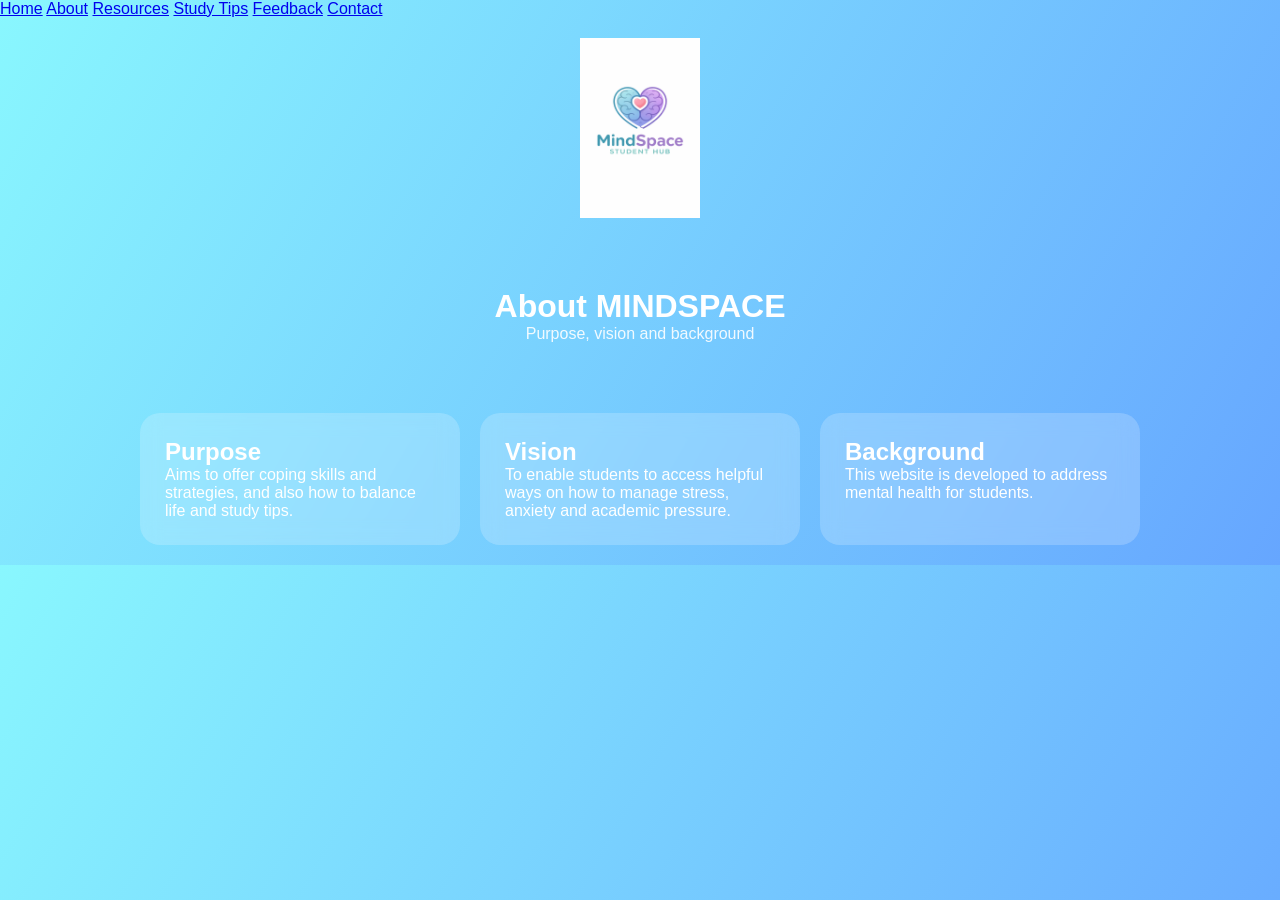
==== About.html @ 7ae89747 "script.js" ====
<!DOCTYPE html>
<html>
<head>
<meta charset="UTF-8">
<meta name="viewport" content="width=device-width, initial-scale=1.0">

<title>About</title>
<link rel="stylesheet" href="Style.css">

</head>

<body>
<script src="Script.js"></script> 
<nav>
<a href="index.html">Home</a>
<a href="About.html">About</a>
<a href="resources.html">Resources</a>
<a href="StudyTips.html">Study Tips</a>
<a href="Feedback.html">Feedback</a>
<a href="Contact.html">Contact</a>
</nav>

<img src="Logo.png" class="logo">

<div class="hero">
<h1>About MINDSPACE</h1>
<p>Purpose, vision and background</p>
</div>

<div class="container">
<div class="card"><h2>Purpose</h2><p>Aims to offer coping skills and strategies, and also how to balance life and study tips.</p></div>
<div class="card"><h2>Vision</h2><p>To enable students to access helpful ways on how to manage stress, anxiety and academic pressure.</p></div>
<div class="card"><h2>Background</h2><p>This website is developed to address mental health for students.</p></div>
</div>

</body>
</html>
---- Style.css ----
/* GLOBAL */
* {
    box-sizing: border-box;
    margin: 0;
    padding: 0;
}

/* BODY */
body {
    font-family: 'Segoe UI', sans-serif;
    background: linear-gradient(120deg, #89f7fe, #66a6ff);
    color: white;
    transition: 0.3s;
}

/*  DARK MODE */
body.dark {
    background: linear-gradient(120deg, #1e1e2f, #121212);
    color: #f1f1f1;
}

/* NAVBAR */
.navbar {
    position: sticky;
    top: 0;
    width: 100%;
    backdrop-filter: blur(12px);
    background: rgba(102, 166, 255, 0.6);
    z-index: 1000;
    transition: 0.3s;
}

body.dark .navbar {
    background: rgba(20, 20, 30, 0.8);
}

/* NAV CONTAINER */
.nav-container {
    display: flex;
    justify-content: space-between;
    align-items: center;
    padding: 15px 20px;
}

/* LOGO TEXT */
.logo-text {
    font-size: 20px;
    font-weight: bold;
}

/* NAV LINKS */
.nav-links {
    display: flex;
    gap: 20px;
}

.nav-links a {
    text-decoration: none;
    color: white;
    font-weight: 500;
    position: relative;
}

/* HOVER EFFECT */
.nav-links a::after {
    content: "";
    position: absolute;
    width: 0%;
    height: 2px;
    background: white;
    left: 0;
    bottom: -5px;
    transition: 0.3s;
}

.nav-links a:hover::after {
    width: 100%;
}

/* MENU ICON */
.menu-toggle {
    display: none;
    font-size: 26px;
    cursor: pointer;
}

/* DARK MODE BUTTON */
.dark-toggle {
    font-size: 20px;
    cursor: pointer;
    margin-left: 10px;
}

/* HERO */
.hero {
    text-align: center;
    padding: 30px 20px;
}

.hero h1 {
    font-size: 32px;
    font-weight: 700;
}

.hero p {
    opacity: 0.9;
}

/* LOGO IMAGE */
.logo {
    display: block;
    margin: 20px auto;
    width: 120px;
    max-width: 100%;
}

/* CONTAINER */
.container {
    display: flex;
    flex-wrap: wrap;
    justify-content: center;
    gap: 15px;
    padding: 20px;
    max-width: 1100px;
    margin: auto;
}

/* CARDS */
.card {
    background: rgba(255,255,255,0.2);
    backdrop-filter: blur(10px);
    padding: 25px;
    border-radius: 20px;
    flex: 1 1 250px;
    max-width: 300px;
    transition: 0.3s;
}

body.dark .card {
    background: rgba(255,255,255,0.1);
}

.card:hover {
    transform: translateY(-5px);
}

/* FORM */
input, textarea {
    width: 100%;
    padding: 10px;
    margin: 10px 0;
    border: none;
    border-radius: 10px;
}

button {
    padding: 10px;
    border: none;
    border-radius: 10px;
    cursor: pointer;
}

/* FOOTER */
footer {
    text-align: center;
    padding: 20px;
}

/*MOBILE */
@media (max-width: 768px) {

    .menu-toggle {
        display: block;
    }

    .nav-links {
        position: absolute;
        top: 60px;
        right: 0;
        width: 100%;
        background: rgba(102, 166, 255, 0.95);
        flex-direction: column;
        align-items: center;
        display: none;
        padding: 20px 0;
    }

    body.dark .nav-links {
        background: rgba(20, 20, 30, 0.95);
    }

    .nav-links a {
        padding: 10px;
        width: 100%;
        text-align: center;
    }

    .nav-links.active {
        display: flex;
    }
}

/*TABLET */
@media (min-width: 768px) {
    .card {
        max-width: 320px;
    }
}

/*DESKTOP */
@media (min-width: 1024px) {
    .hero {
        padding: 50px;
    }

    .container {
        gap: 20px;
    }
}
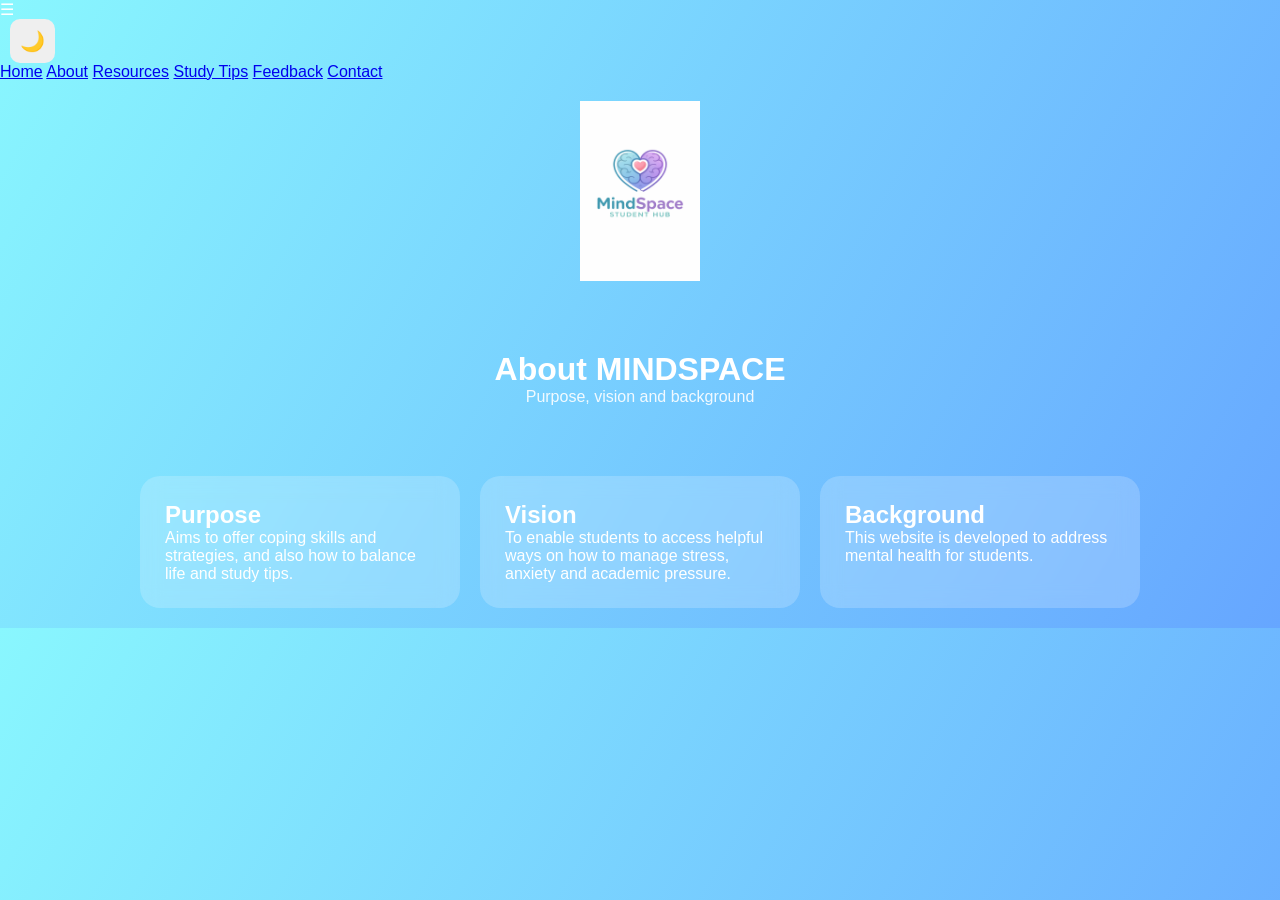
==== commit e1b107ac: "C:\Users\Peo\OneDrive - Botswana Accountancy College\Mental Health for students" ====
--- a/About.html
+++ b/About.html
@@ -11,6 +11,9 @@
 
 <body>
 <script src="Script.js"></script> 
+<div class="menu-btn">☰</div>
+<button class="dark-toggle">🌙</button>
+
 <nav>
 <a href="index.html">Home</a>
 <a href="About.html">About</a>
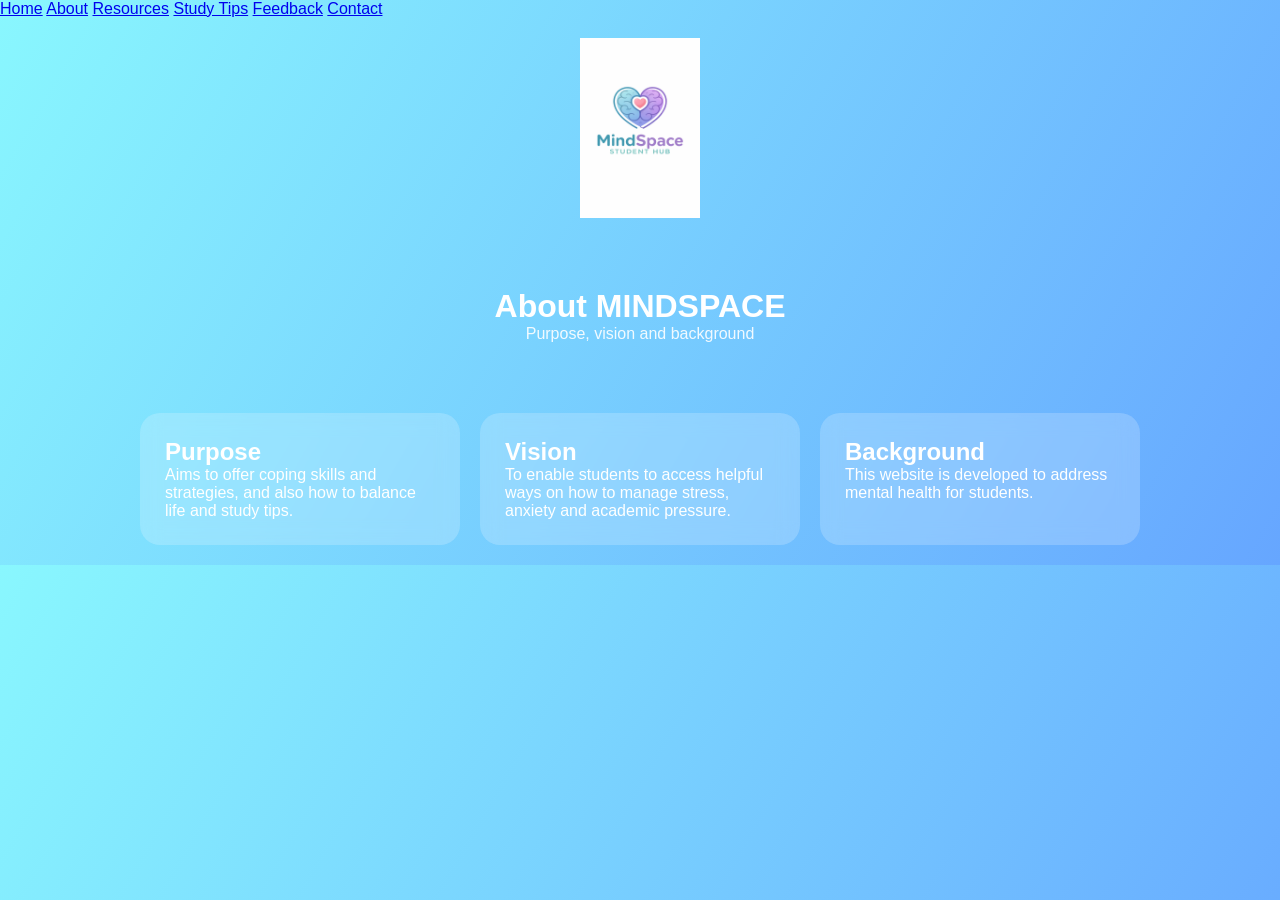
==== commit e8b59dda: "C:\Users\Peo\OneDrive - Botswana Accountancy College\Mental Health for students" ====
--- a/About.html
+++ b/About.html
@@ -11,8 +11,7 @@
 
 <body>
 <script src="Script.js"></script> 
-<div class="menu-btn">☰</div>
-<button class="dark-toggle">🌙</button>
+
 
 <nav>
 <a href="index.html">Home</a>
--- a/Style.css
+++ b/Style.css
@@ -27,7 +27,7 @@
     backdrop-filter: blur(12px);
     background: rgba(102, 166, 255, 0.6);
     z-index: 1000;
-    transition: 0.3s;
+    transition: background-color 0.3s, color 0.3s; 
 }
 
 body.dark .navbar {
@@ -216,4 +216,24 @@
     .container {
         gap: 20px;
     }
-}+}
+body.dark-mode {
+    background-color: #333333;
+    color: #f9f9f9;
+}
+body.dark-mode nav { background-color: #222222; }
+#theme-toggle { padding: 8px 16px; cursor: pointer; margin: 10px; }
+#typing-headline {
+    min-height: 80px;
+
+}
+.filter-btn {
+    padding: 8px 16px; margin: 5px;
+    border: 1px solid rgba(102, 166, 255, 0.95);
+    background: rgba(102, 166, 255, 0.6); color: white;
+    cursor: pointer; border-radius: 4px;
+}
+.filter-btn.active { background: rgba(102, 166, 255, 0.6); color: white; }
+.project-card { transition: all 0.3s; margin: 15px 0; padding: 15px;
+    border: 1px solid #ddd; border-radius: 8px; }
+.project-card.hidden { display: none; }
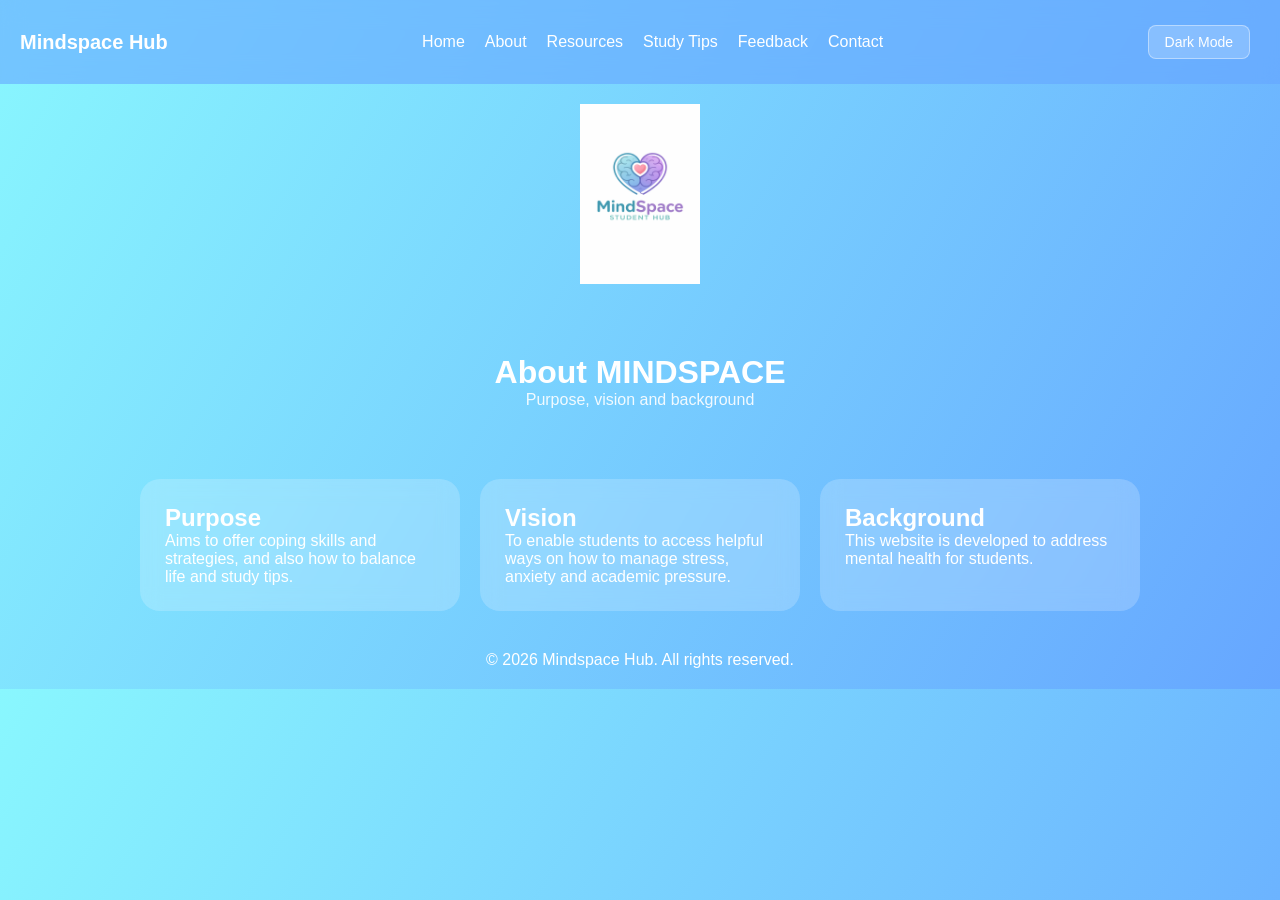
==== commit b9aa35d0: "C:\Users\Peo\OneDrive - Botswana Accountancy College\Mental Health for students" ====
--- a/About.html
+++ b/About.html
@@ -1,39 +1,78 @@
 <!DOCTYPE html>
-<html>
+<html lang="en">
 <head>
-<meta charset="UTF-8">
-<meta name="viewport" content="width=device-width, initial-scale=1.0">
-
-<title>About</title>
-<link rel="stylesheet" href="Style.css">
-
+    <meta charset="UTF-8">
+    <meta name="viewport" content="width=device-width, initial-scale=1.0">
+    <title>About — Mindspace Hub</title>
+    <link rel="stylesheet" href="Style.css">
 </head>
 
 <body>
-<script src="Script.js"></script> 
 
+    <!-- NAVBAR -->
+    <nav class="navbar">
+        <div class="nav-container">
+            <span class="logo-text">Mindspace Hub</span>
 
-<nav>
-<a href="index.html">Home</a>
-<a href="About.html">About</a>
-<a href="resources.html">Resources</a>
-<a href="StudyTips.html">Study Tips</a>
-<a href="Feedback.html">Feedback</a>
-<a href="Contact.html">Contact</a>
-</nav>
+            <div class="nav-links" id="nav-links">
+                <a href="index.html">Home</a>
+                <a href="About.html">About</a>
+                <a href="resources.html">Resources</a>
+                <a href="StudyTips.html">Study Tips</a>
+                <a href="Feedback.html">Feedback</a>
+                <a href="Contact.html">Contact</a>
+            </div>
 
-<img src="Logo.png" class="logo">
+            <!-- Dark mode toggle -->
+            <button id="theme-toggle">Dark Mode</button>
 
-<div class="hero">
-<h1>About MINDSPACE</h1>
-<p>Purpose, vision and background</p>
-</div>
+            <!-- Mobile hamburger -->
+            <span class="menu-toggle" id="menu-toggle">&#9776;</span>
+        </div>
+    </nav>
 
-<div class="container">
-<div class="card"><h2>Purpose</h2><p>Aims to offer coping skills and strategies, and also how to balance life and study tips.</p></div>
-<div class="card"><h2>Vision</h2><p>To enable students to access helpful ways on how to manage stress, anxiety and academic pressure.</p></div>
-<div class="card"><h2>Background</h2><p>This website is developed to address mental health for students.</p></div>
-</div>
+    <!-- LOGO -->
+    <img src="Logo.png" class="logo" alt="Mindspace Hub Logo">
+
+    <!-- HERO -->
+    <div class="hero">
+        <h1>About MINDSPACE</h1>
+        <p>Purpose, vision and background</p>
+    </div>
+
+    <!-- CARDS -->
+    <div class="container">
+        <div class="card">
+            <h2>Purpose</h2>
+            <p>Aims to offer coping skills and strategies, and also how to balance life and study tips.</p>
+        </div>
+        <div class="card">
+            <h2>Vision</h2>
+            <p>To enable students to access helpful ways on how to manage stress, anxiety and academic pressure.</p>
+        </div>
+        <div class="card">
+            <h2>Background</h2>
+            <p>This website is developed to address mental health for students.</p>
+        </div>
+    </div>
+
+    <footer>
+        <p>&copy; 2026 Mindspace Hub. All rights reserved.</p>
+    </footer>
+
+    <!-- ✅ Script goes at the BOTTOM so all elements exist when JS runs -->
+    <script src="Script.js"></script>
+
+    <!-- Mobile menu toggle -->
+    <script>
+        const menuToggle = document.getElementById('menu-toggle');
+        const navLinks = document.getElementById('nav-links');
+        if (menuToggle) {
+            menuToggle.addEventListener('click', () => {
+                navLinks.classList.toggle('active');
+            });
+        }
+    </script>
 
 </body>
-</html>+</html>
--- a/Style.css
+++ b/Style.css
@@ -10,11 +10,11 @@
     font-family: 'Segoe UI', sans-serif;
     background: linear-gradient(120deg, #89f7fe, #66a6ff);
     color: white;
-    transition: 0.3s;
-}
-
-/*  DARK MODE */
-body.dark {
+    transition: background 0.3s, color 0.3s;
+}
+
+/* ✅ UNIFIED DARK MODE — one class for everything */
+body.dark-mode {
     background: linear-gradient(120deg, #1e1e2f, #121212);
     color: #f1f1f1;
 }
@@ -27,10 +27,10 @@
     backdrop-filter: blur(12px);
     background: rgba(102, 166, 255, 0.6);
     z-index: 1000;
-    transition: background-color 0.3s, color 0.3s; 
-}
-
-body.dark .navbar {
+    transition: background 0.3s, color 0.3s;
+}
+
+body.dark-mode .navbar {
     background: rgba(20, 20, 30, 0.8);
 }
 
@@ -61,7 +61,7 @@
     position: relative;
 }
 
-/* HOVER EFFECT */
+/* HOVER UNDERLINE */
 .nav-links a::after {
     content: "";
     position: absolute;
@@ -127,7 +127,7 @@
 
 /* CARDS */
 .card {
-    background: rgba(255,255,255,0.2);
+    background: rgba(255, 255, 255, 0.2);
     backdrop-filter: blur(10px);
     padding: 25px;
     border-radius: 20px;
@@ -136,8 +136,9 @@
     transition: 0.3s;
 }
 
-body.dark .card {
-    background: rgba(255,255,255,0.1);
+body.dark-mode .card {
+    background: rgba(255, 255, 255, 0.08);
+    border: 1px solid rgba(255, 255, 255, 0.15);
 }
 
 .card:hover {
@@ -153,6 +154,13 @@
     border-radius: 10px;
 }
 
+body.dark-mode input,
+body.dark-mode textarea {
+    background: #2a2a3d;
+    color: #f1f1f1;
+    border: 1px solid #444;
+}
+
 button {
     padding: 10px;
     border: none;
@@ -166,7 +174,85 @@
     padding: 20px;
 }
 
-/*MOBILE */
+body.dark-mode footer {
+    background: rgba(20, 20, 30, 0.6);
+    color: #ccc;
+}
+
+/* THEME TOGGLE BUTTON */
+#theme-toggle {
+    padding: 8px 16px;
+    cursor: pointer;
+    margin: 10px;
+    border-radius: 8px;
+    border: 1px solid rgba(255,255,255,0.4);
+    background: rgba(255,255,255,0.2);
+    color: white;
+    font-size: 14px;
+    transition: background 0.3s;
+}
+
+body.dark-mode #theme-toggle {
+    background: rgba(255,255,255,0.1);
+    border-color: rgba(255,255,255,0.2);
+    color: #f1f1f1;
+}
+
+/* TYPING HEADLINE */
+#typing-headline {
+    min-height: 80px;
+}
+
+/* FILTER BUTTONS */
+.filter-btn {
+    padding: 8px 16px;
+    margin: 5px;
+    border: 1px solid rgba(255, 255, 255, 0.5);
+    background: rgba(102, 166, 255, 0.5);
+    color: white;
+    cursor: pointer;
+    border-radius: 4px;
+    transition: background 0.3s;
+}
+
+.filter-btn.active,
+.filter-btn:hover {
+    background: rgba(102, 166, 255, 0.9);
+    color: white;
+}
+
+body.dark-mode .filter-btn {
+    background: rgba(255, 255, 255, 0.08);
+    border-color: rgba(255, 255, 255, 0.2);
+    color: #f1f1f1;
+}
+
+body.dark-mode .filter-btn.active,
+body.dark-mode .filter-btn:hover {
+    background: rgba(100, 100, 200, 0.5);
+}
+
+/* PROJECT CARDS */
+.project-card {
+    transition: all 0.3s;
+    margin: 15px 0;
+    padding: 15px;
+    border: 1px solid rgba(255,255,255,0.3);
+    border-radius: 8px;
+    background: rgba(255,255,255,0.15);
+}
+
+body.dark-mode .project-card {
+    background: rgba(255, 255, 255, 0.06);
+    border-color: rgba(255, 255, 255, 0.1);
+    color: #f1f1f1;
+}
+
+.project-card.hidden {
+    display: none;
+}
+
+/* MOBILE */
 @media (max-width: 768px) {
 
     .menu-toggle {
@@ -185,7 +271,7 @@
         padding: 20px 0;
     }
 
-    body.dark .nav-links {
+    body.dark-mode .nav-links {
         background: rgba(20, 20, 30, 0.95);
     }
 
@@ -200,14 +286,14 @@
     }
 }
 
-/*TABLET */
+/* TABLET */
 @media (min-width: 768px) {
     .card {
         max-width: 320px;
     }
 }
 
-/*DESKTOP */
+/* DESKTOP */
 @media (min-width: 1024px) {
     .hero {
         padding: 50px;
@@ -216,24 +302,4 @@
     .container {
         gap: 20px;
     }
-}
-body.dark-mode {
-    background-color: #333333;
-    color: #f9f9f9;
-}
-body.dark-mode nav { background-color: #222222; }
-#theme-toggle { padding: 8px 16px; cursor: pointer; margin: 10px; }
-#typing-headline {
-    min-height: 80px;
-
-}
-.filter-btn {
-    padding: 8px 16px; margin: 5px;
-    border: 1px solid rgba(102, 166, 255, 0.95);
-    background: rgba(102, 166, 255, 0.6); color: white;
-    cursor: pointer; border-radius: 4px;
-}
-.filter-btn.active { background: rgba(102, 166, 255, 0.6); color: white; }
-.project-card { transition: all 0.3s; margin: 15px 0; padding: 15px;
-    border: 1px solid #ddd; border-radius: 8px; }
-.project-card.hidden { display: none; }
+} 
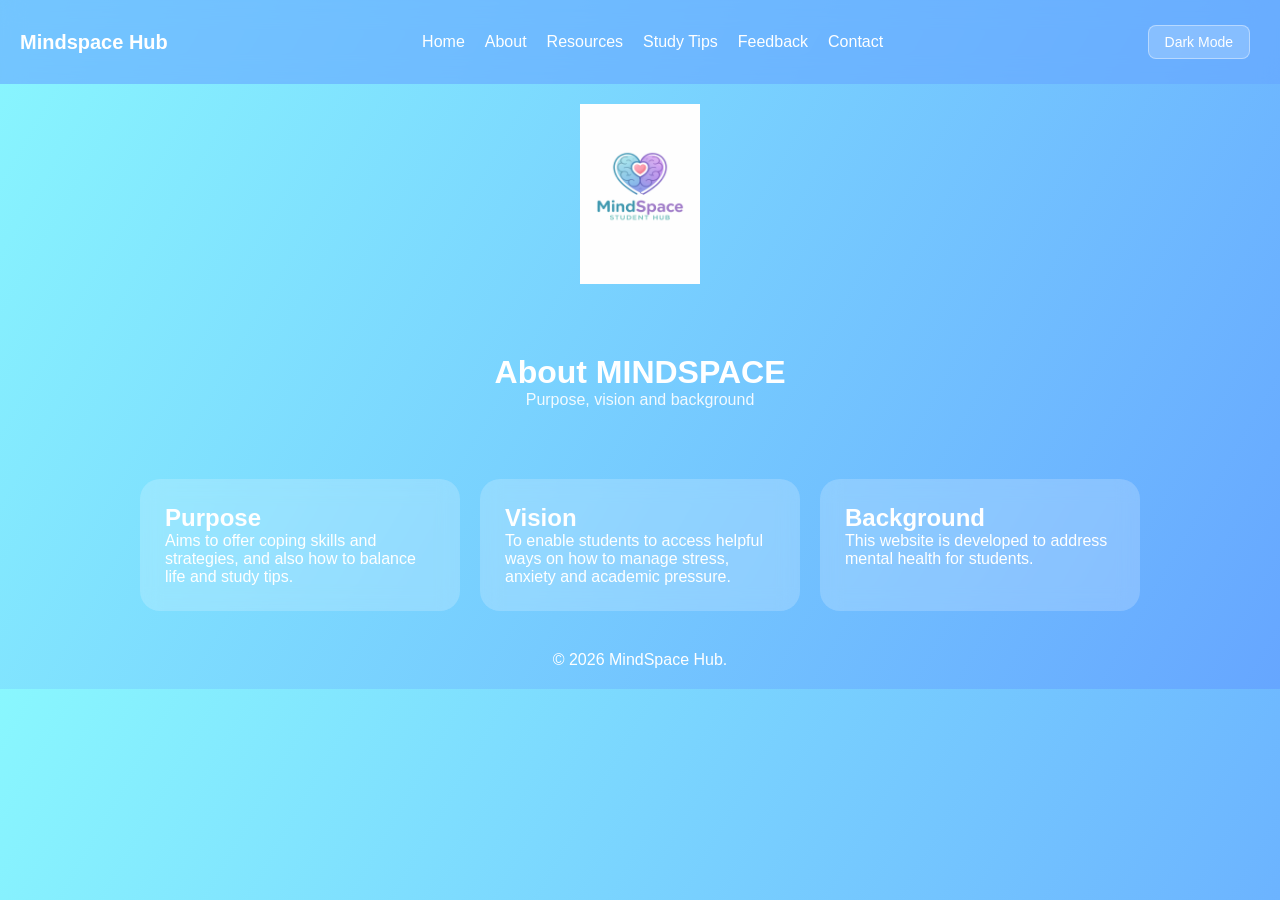
==== commit 7fed4b45: "C:\Users\Peo\OneDrive - Botswana Accountancy College\Mental Health for students" ====
--- a/About.html
+++ b/About.html
@@ -57,7 +57,7 @@
     </div>
 
     <footer>
-        <p>&copy; 2026 Mindspace Hub. All rights reserved.</p>
+        <p>&copy; 2026 MindSpace Hub.</p>
     </footer>
 
     <!-- ✅ Script goes at the BOTTOM so all elements exist when JS runs -->
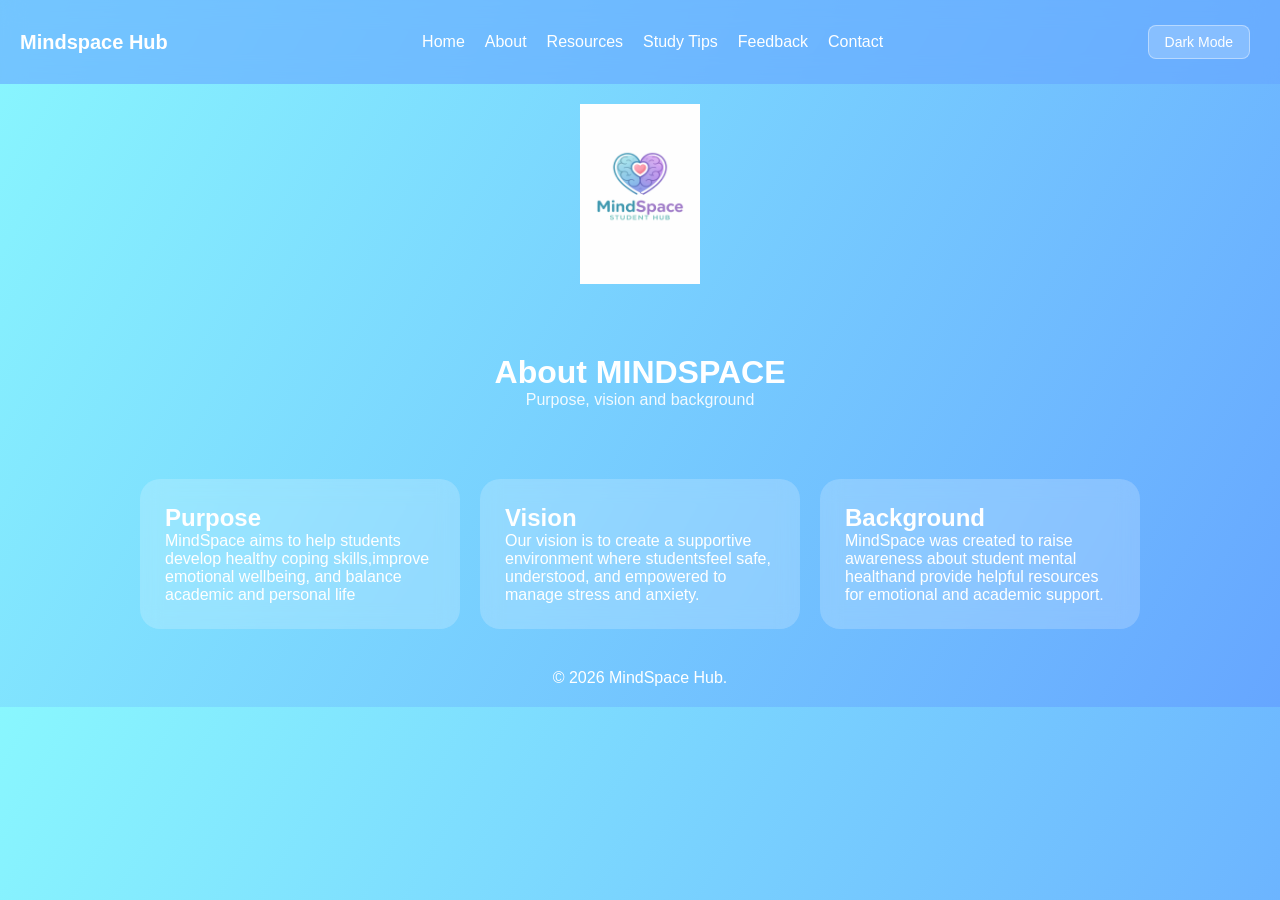
==== commit f524e46c: "C:\Users\Peo\OneDrive - Botswana Accountancy College\Mental Health for students" ====
--- a/About.html
+++ b/About.html
@@ -9,7 +9,7 @@
 
 <body>
 
-    <!-- NAVBAR -->
+    
     <nav class="navbar">
         <div class="nav-container">
             <span class="logo-text">Mindspace Hub</span>
@@ -23,36 +23,38 @@
                 <a href="Contact.html">Contact</a>
             </div>
 
-            <!-- Dark mode toggle -->
+            
             <button id="theme-toggle">Dark Mode</button>
 
-            <!-- Mobile hamburger -->
+            
             <span class="menu-toggle" id="menu-toggle">&#9776;</span>
         </div>
     </nav>
 
-    <!-- LOGO -->
+    
     <img src="Logo.png" class="logo" alt="Mindspace Hub Logo">
 
-    <!-- HERO -->
+    
     <div class="hero">
         <h1>About MINDSPACE</h1>
         <p>Purpose, vision and background</p>
     </div>
 
-    <!-- CARDS -->
+    
     <div class="container">
         <div class="card">
             <h2>Purpose</h2>
-            <p>Aims to offer coping skills and strategies, and also how to balance life and study tips.</p>
+            <p>MindSpace aims to help students develop healthy coping skills,improve emotional wellbeing, and balance academic and personal life
+
+            </p>
         </div>
         <div class="card">
             <h2>Vision</h2>
-            <p>To enable students to access helpful ways on how to manage stress, anxiety and academic pressure.</p>
+            <p>Our vision is to create a supportive environment where studentsfeel safe, understood, and empowered to manage stress and anxiety.</p>
         </div>
         <div class="card">
             <h2>Background</h2>
-            <p>This website is developed to address mental health for students.</p>
+            <p>MindSpace was created to raise awareness about student mental healthand provide helpful resources for emotional and academic support.</p>
         </div>
     </div>
 
@@ -60,10 +62,10 @@
         <p>&copy; 2026 MindSpace Hub.</p>
     </footer>
 
-    <!-- ✅ Script goes at the BOTTOM so all elements exist when JS runs -->
+    
     <script src="Script.js"></script>
 
-    <!-- Mobile menu toggle -->
+    
     <script>
         const menuToggle = document.getElementById('menu-toggle');
         const navLinks = document.getElementById('nav-links');
--- a/Style.css
+++ b/Style.css
@@ -1,11 +1,10 @@
-/* GLOBAL */
+
 * {
     box-sizing: border-box;
     margin: 0;
     padding: 0;
 }
 
-/* BODY */
 body {
     font-family: 'Segoe UI', sans-serif;
     background: linear-gradient(120deg, #89f7fe, #66a6ff);
@@ -13,13 +12,13 @@
     transition: background 0.3s, color 0.3s;
 }
 
-/* ✅ UNIFIED DARK MODE — one class for everything */
+
 body.dark-mode {
     background: linear-gradient(120deg, #1e1e2f, #121212);
     color: #f1f1f1;
 }
 
-/* NAVBAR */
+
 .navbar {
     position: sticky;
     top: 0;
@@ -34,7 +33,7 @@
     background: rgba(20, 20, 30, 0.8);
 }
 
-/* NAV CONTAINER */
+
 .nav-container {
     display: flex;
     justify-content: space-between;
@@ -42,13 +41,13 @@
     padding: 15px 20px;
 }
 
-/* LOGO TEXT */
+
 .logo-text {
     font-size: 20px;
     font-weight: bold;
 }
 
-/* NAV LINKS */
+
 .nav-links {
     display: flex;
     gap: 20px;
@@ -61,7 +60,7 @@
     position: relative;
 }
 
-/* HOVER UNDERLINE */
+
 .nav-links a::after {
     content: "";
     position: absolute;
@@ -76,22 +75,20 @@
 .nav-links a:hover::after {
     width: 100%;
 }
-
-/* MENU ICON */
 .menu-toggle {
     display: none;
     font-size: 26px;
     cursor: pointer;
 }
 
-/* DARK MODE BUTTON */
+
 .dark-toggle {
     font-size: 20px;
     cursor: pointer;
     margin-left: 10px;
 }
 
-/* HERO */
+
 .hero {
     text-align: center;
     padding: 30px 20px;
@@ -106,7 +103,7 @@
     opacity: 0.9;
 }
 
-/* LOGO IMAGE */
+
 .logo {
     display: block;
     margin: 20px auto;
@@ -114,7 +111,7 @@
     max-width: 100%;
 }
 
-/* CONTAINER */
+
 .container {
     display: flex;
     flex-wrap: wrap;
@@ -125,7 +122,7 @@
     margin: auto;
 }
 
-/* CARDS */
+
 .card {
     background: rgba(255, 255, 255, 0.2);
     backdrop-filter: blur(10px);
@@ -145,7 +142,7 @@
     transform: translateY(-5px);
 }
 
-/* FORM */
+
 input, textarea {
     width: 100%;
     padding: 10px;
@@ -168,7 +165,7 @@
     cursor: pointer;
 }
 
-/* FOOTER */
+
 footer {
     text-align: center;
     padding: 20px;
@@ -179,7 +176,7 @@
     color: #ccc;
 }
 
-/* THEME TOGGLE BUTTON */
+
 #theme-toggle {
     padding: 8px 16px;
     cursor: pointer;
@@ -198,12 +195,12 @@
     color: #f1f1f1;
 }
 
-/* TYPING HEADLINE */
+
 #typing-headline {
     min-height: 80px;
 }
 
-/* FILTER BUTTONS */
+
 .filter-btn {
     padding: 8px 16px;
     margin: 5px;
@@ -232,7 +229,7 @@
     background: rgba(100, 100, 200, 0.5);
 }
 
-/* PROJECT CARDS */
+
 .project-card {
     transition: all 0.3s;
     margin: 15px 0;
@@ -252,7 +249,7 @@
     display: none;
 }
 
-/* MOBILE */
+
 @media (max-width: 768px) {
 
     .menu-toggle {
@@ -286,14 +283,14 @@
     }
 }
 
-/* TABLET */
+
 @media (min-width: 768px) {
     .card {
         max-width: 320px;
     }
 }
 
-/* DESKTOP */
+
 @media (min-width: 1024px) {
     .hero {
         padding: 50px;
@@ -302,4 +299,4 @@
     .container {
         gap: 20px;
     }
-} 
+} 
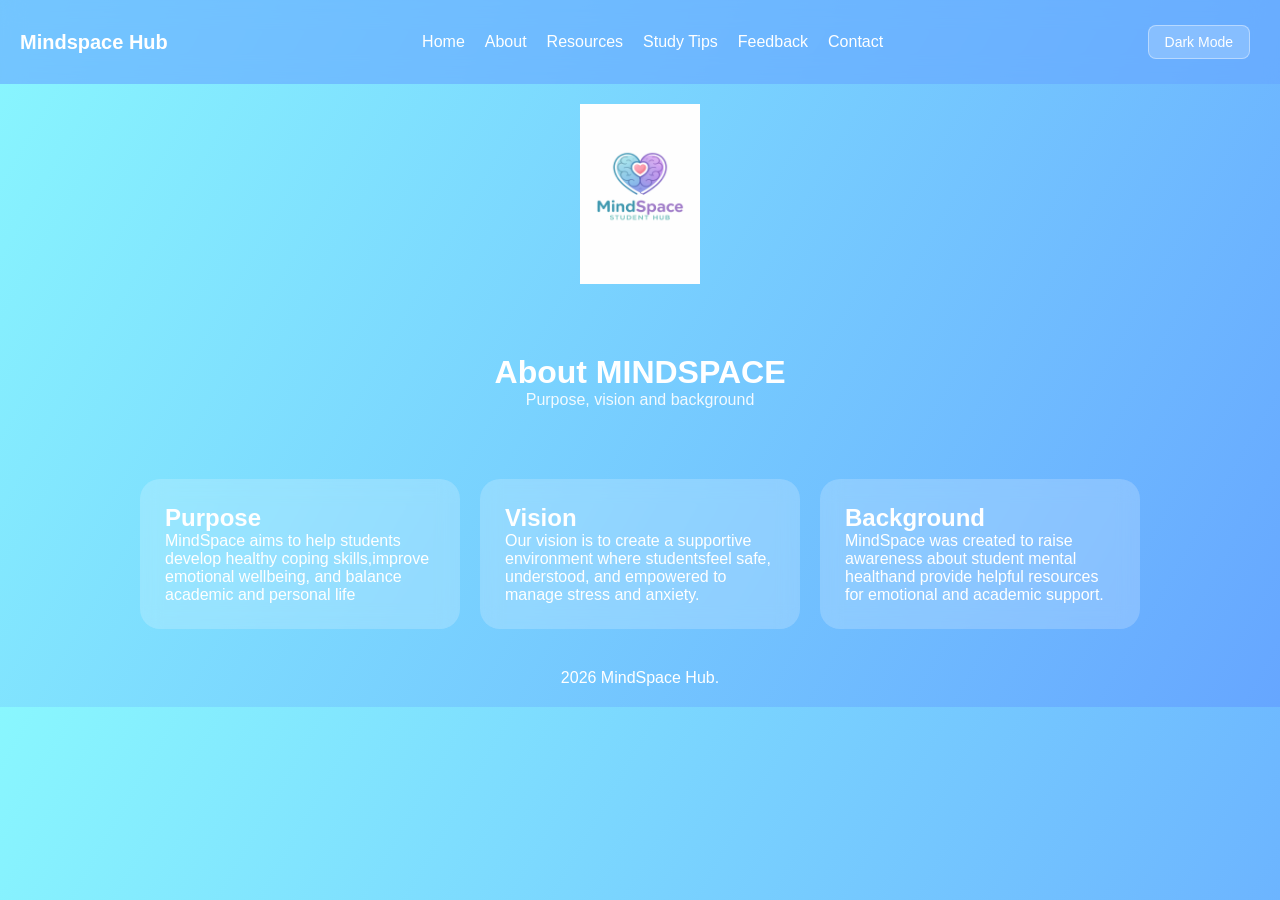
==== commit b9aadcd8: "C:\Users\Peo\OneDrive - Botswana Accountancy College\Mental Health for students" ====
--- a/About.html
+++ b/About.html
@@ -59,7 +59,7 @@
     </div>
 
     <footer>
-        <p>&copy; 2026 MindSpace Hub.</p>
+        <p> 2026 MindSpace Hub.</p>
     </footer>
 
     
